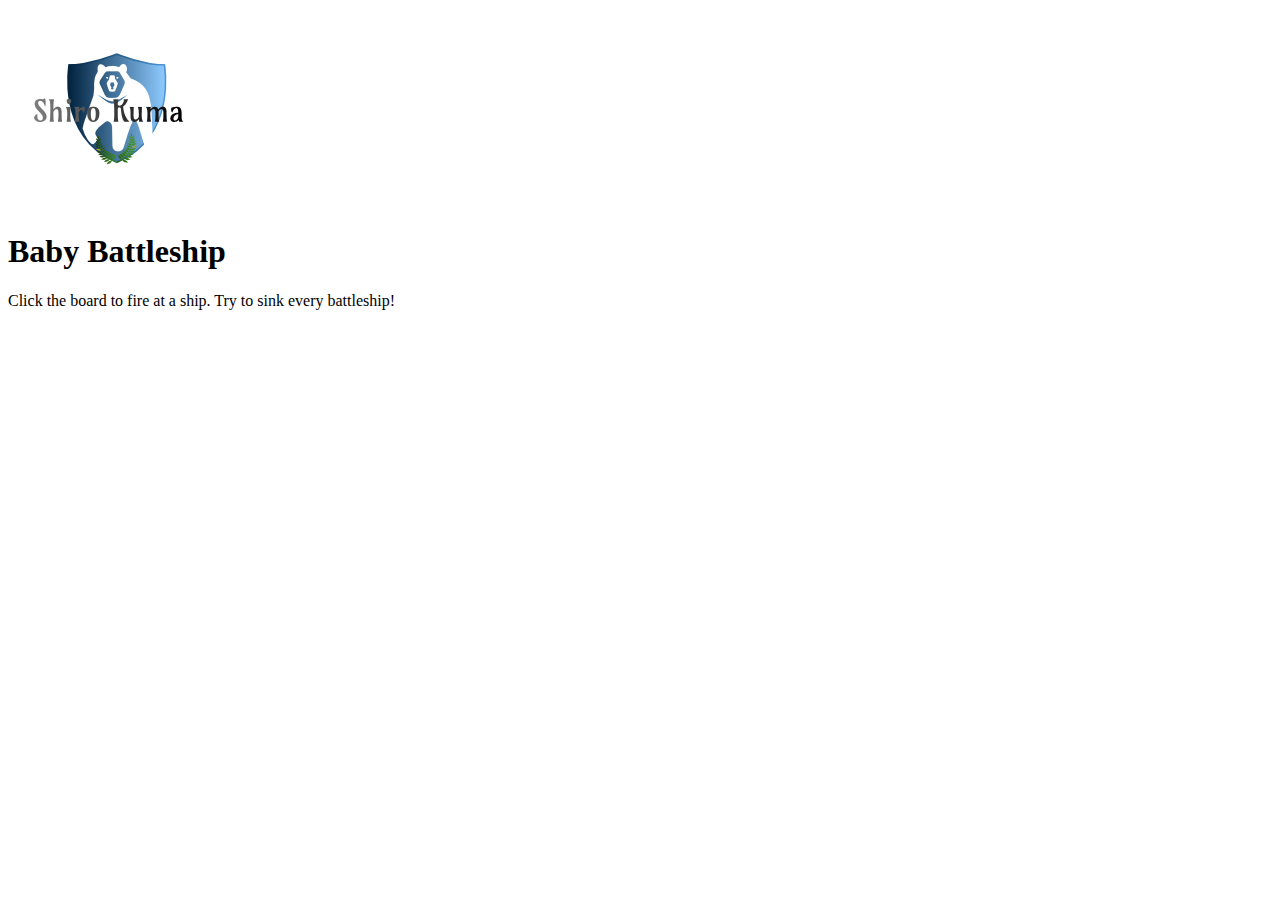
==== index.html @ ae9b1ad8 "prototype" ====
<!DOCTYPE html>
<html>
  <head>
    <meta charset="utf-8">
    <title>Baby Battleship and How about Hamlet?</title>
    <link rel="stylesheet" href="style.css" media="screen" title="no title" charset="utf-8">
  </head>
  <body>
      <img src="Game Logo.png"/>
  	<h1>Baby Battleship</h1>

  	<p>Click the board to fire at a ship. Try to sink every battleship!</p>

  	<div id="gameboard">
  	</div>

  	<script type="text/javascript" src="battleship.js"></script>
  	</body>
  </body>
</html>
---- style.css ----
body {

}
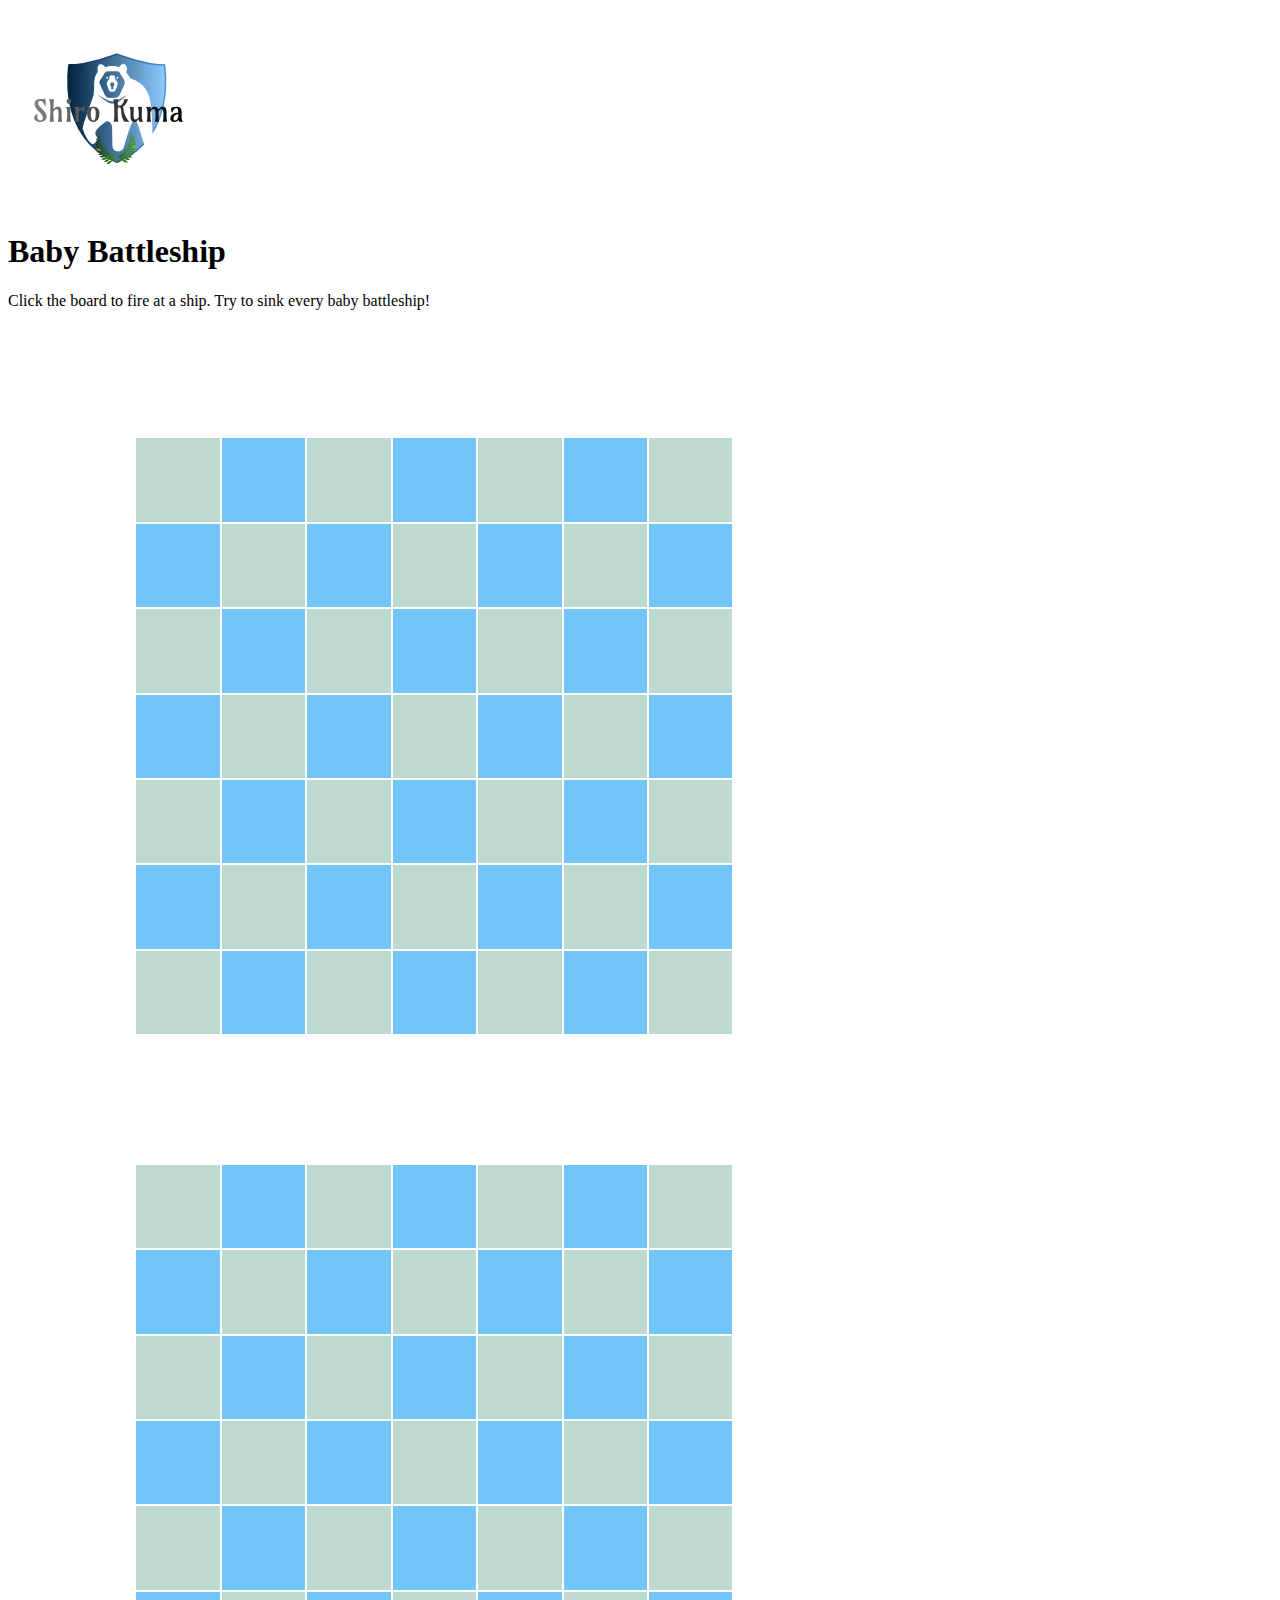
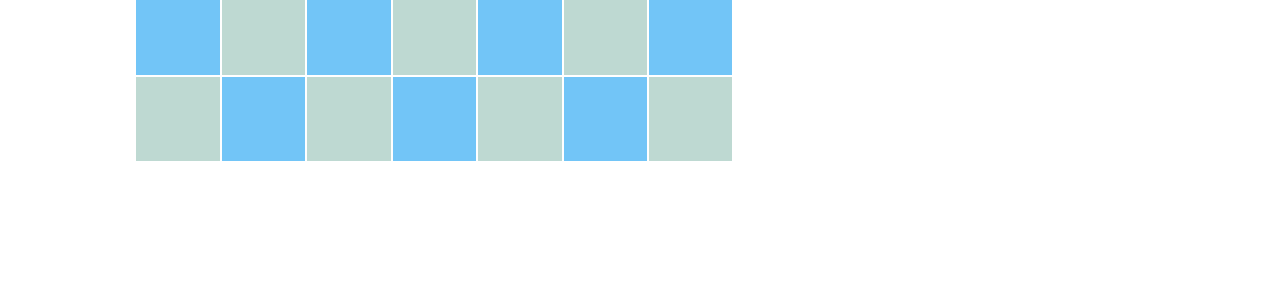
==== commit 68145b78: "Whole new world" ====
--- a/index.html
+++ b/index.html
@@ -9,12 +9,10 @@
       <img src="Game Logo.png"/>
   	<h1>Baby Battleship</h1>
 
-  	<p>Click the board to fire at a ship. Try to sink every battleship!</p>
+  	<p>Click the board to fire at a ship. Try to sink every baby battleship!</p>
 
-  	<div id="gameboard">
-  	</div>
 
-  	<script type="text/javascript" src="battleship.js"></script>
+  	<script type="text/javascript" src="salvo.js"></script>
   	</body>
   </body>
 </html>
--- a/style.css
+++ b/style.css
@@ -1,3 +1,39 @@
-body {
+img {
+  position: relative;
+}
+.white {
+ background-color: #BED9D2 ;
+}
+.blue {
+ background-color: RGB(114, 197, 247) ;
+}
+
+h1 {
+  
+}
+
+table {
+  height: 600px;
+  width: 600px;
+  margin: 10%;
+}
+
+
+#table1 {
+ padding: 5%;
+ border: 10px solid black;
+ position:absolute;
+ left: 10%;
+ right: 10%;
+
 
 }
+
+#table2 {
+ padding: 5%;
+ border: 10px solid black;
+ margin-top: 10px;
+ position:absolute;
+ left: 10%;
+ right: 10%;
+}
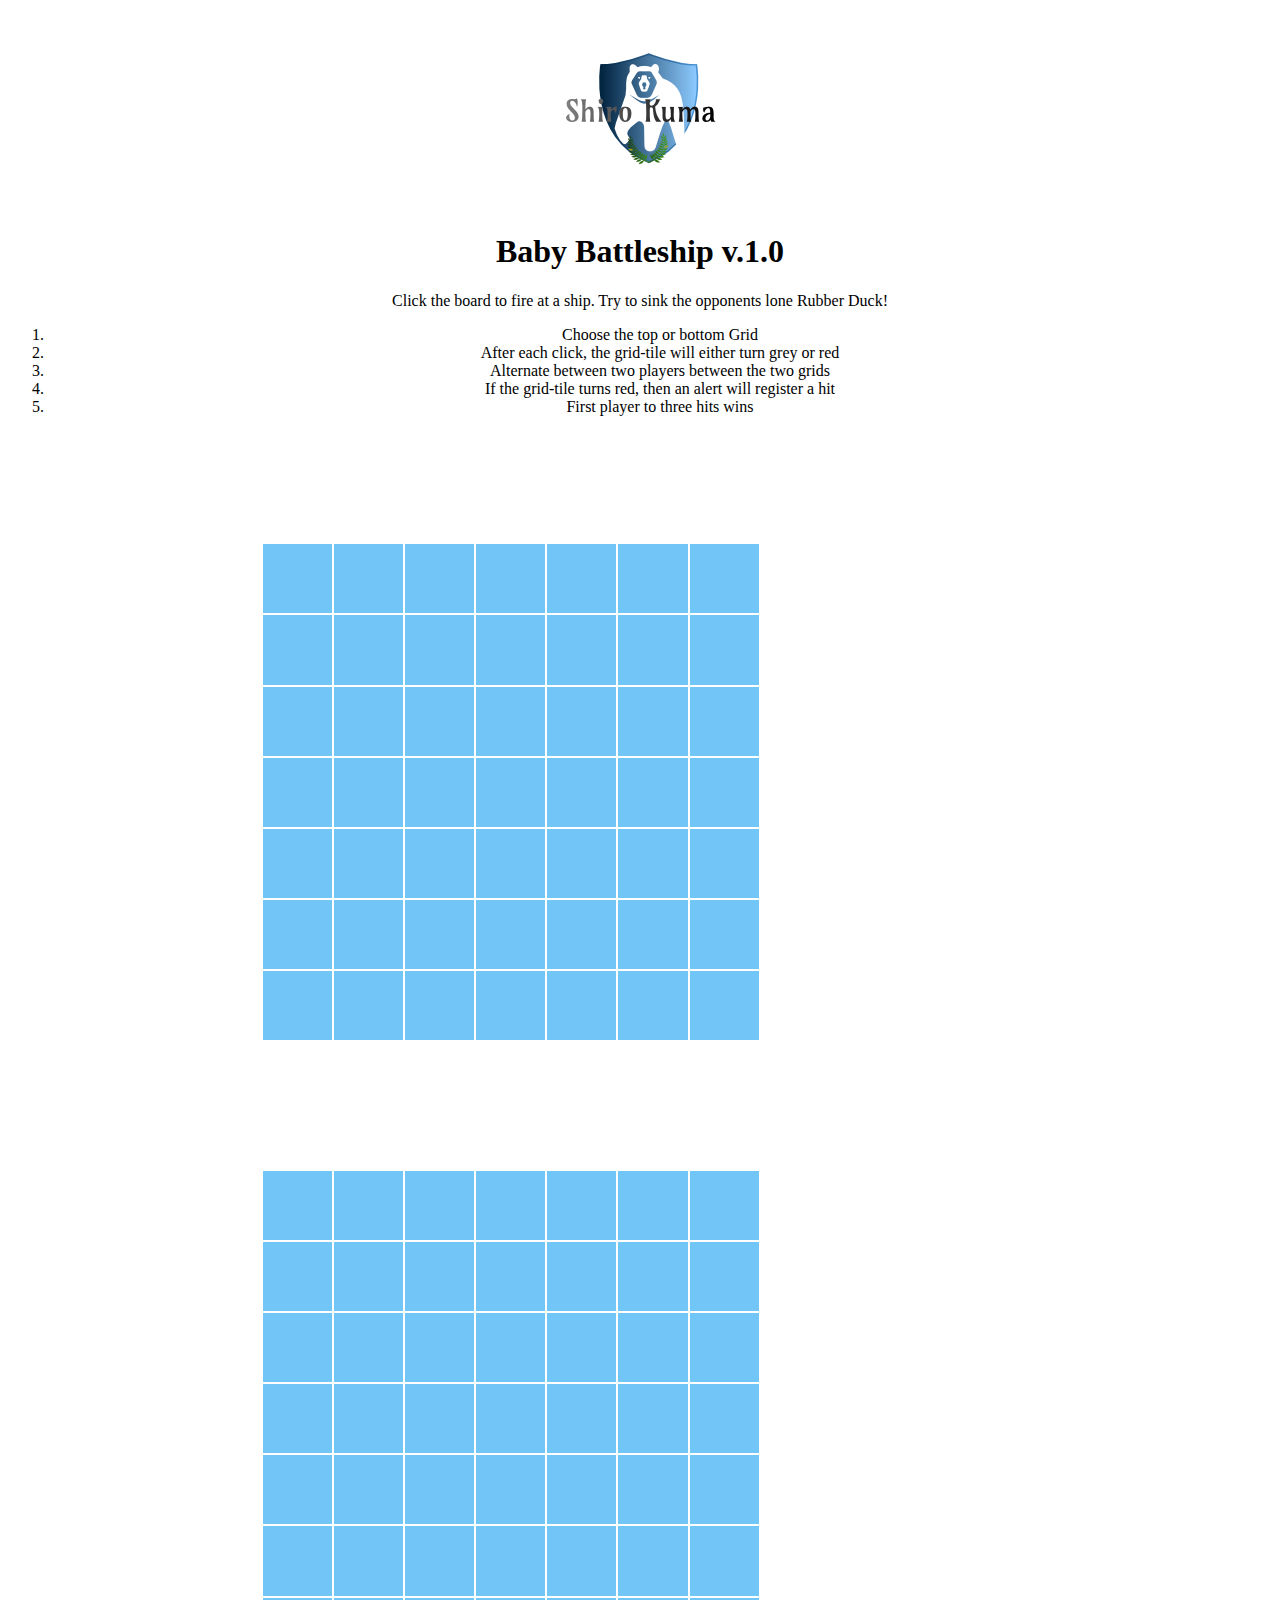
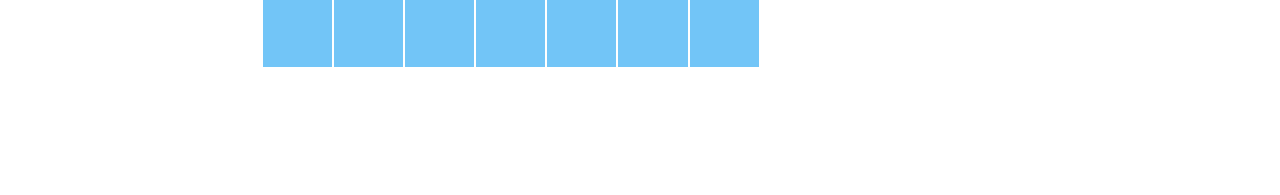
==== commit 0c110629: "Final additions" ====
--- a/index.html
+++ b/index.html
@@ -7,9 +7,16 @@
   </head>
   <body>
       <img src="Game Logo.png"/>
-  	<h1>Baby Battleship</h1>
+  	<h1>Baby Battleship v.1.0</h1>
 
-  	<p>Click the board to fire at a ship. Try to sink every baby battleship!</p>
+  	<p>Click the board to fire at a ship. Try to sink the opponents lone Rubber Duck!</p>
+    <ol>
+      <li>Choose the top or bottom Grid</li>
+      <li>After each click, the grid-tile will either turn grey or red</li>
+      <li>Alternate between two players between the two grids</li>
+      <li>If the grid-tile turns red, then an alert will register a hit </li>
+      <li>First player to three hits wins</li>
+    </ol>
 
 
   	<script type="text/javascript" src="salvo.js"></script>
--- a/style.css
+++ b/style.css
@@ -1,21 +1,29 @@
-img {
-  position: relative;
+body {
+  text-align: center;
 }
-.white {
+/*.white {
  background-color: #BED9D2 ;
 }
 .blue {
  background-color: RGB(114, 197, 247) ;
+}*/
+
+td {
+   background-color: RGB(114, 197, 247);
 }
 
 h1 {
-  
+
 }
 
 table {
-  height: 600px;
-  width: 600px;
+  height: 500px;
+  width: 500px;
   margin: 10%;
+  text-align: center;
+  position: relative;
+  left: 10%;
+  right: 10%;
 }
 
 
@@ -25,8 +33,6 @@
  position:absolute;
  left: 10%;
  right: 10%;
-
-
 }
 
 #table2 {
